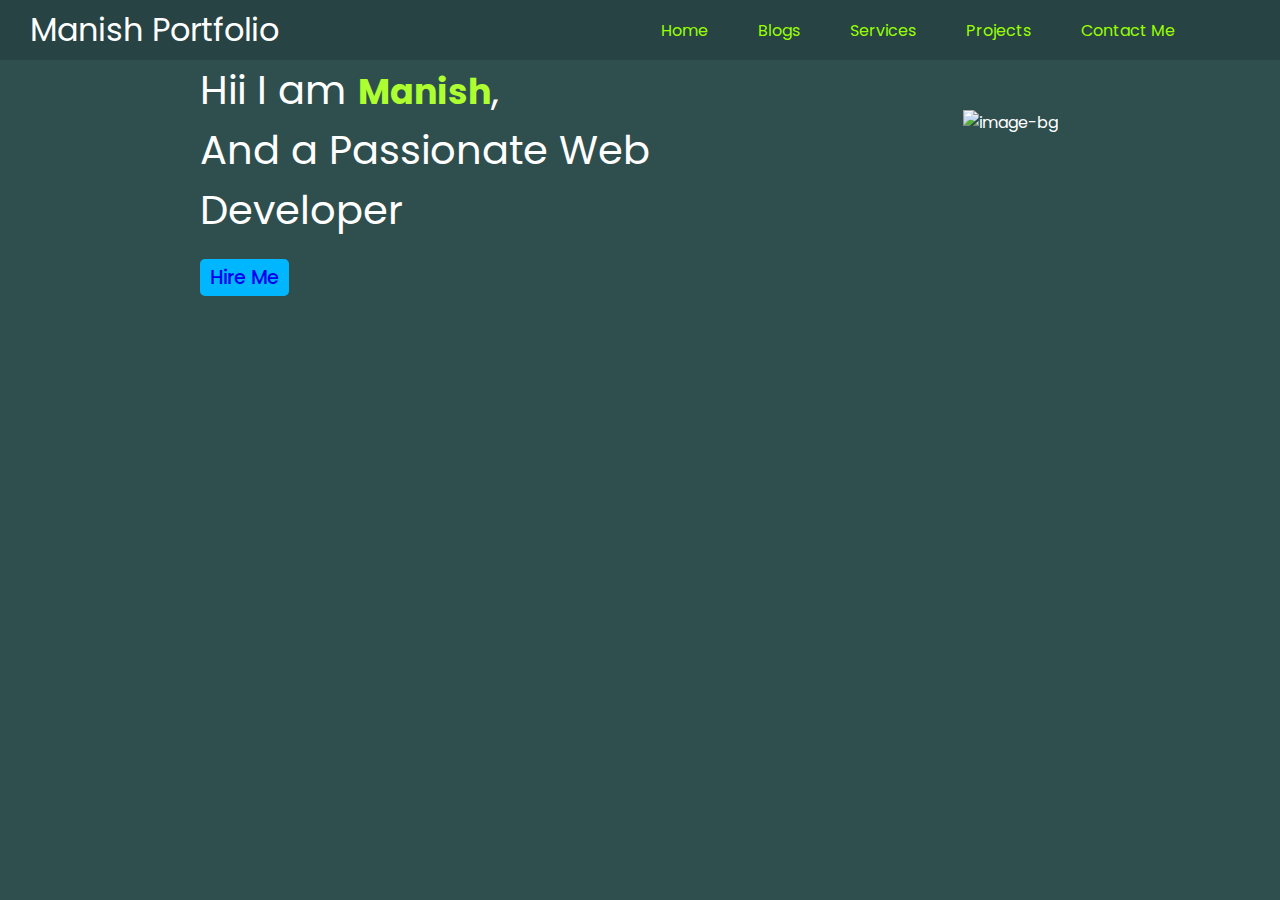
==== index.html @ 9d768dcd "Uploading Portfolio website project" ====
<!DOCTYPE html>
<html lang="en">
  <head>
    <meta charset="UTF-8" />
    <meta http-equiv="X-UA-Compatible" content="IE=edge" />
    <meta name="viewport" content="width=device-width, initial-scale=1.0" />
    <title>Manish | Web developer - Programmer</title>

    <!-- stylesheet  -->
    <link rel="stylesheet" href="style.css" />
  </head>
  <body>
    <header>
      <nav class="navbar">
        <div class="left">Manish Portfolio</div>
        <div class="right">
          <ul>
            <li><a href="#">Home</a></li>
            <li><a href="#" target="_self">Blogs</a></li>
            <li><a href="services.html" target="_self">Services</a></li>
            <li><a href="projects.html" target="_self">Projects</a></li>
            <li><a href="#" target="_self">Contact Me</a></li>
          </ul>
        </div>
      </nav>
    </header>
    <main>
      <section class="first-section">
        <div class="leftSection">
          <div>Hii I am <span id="green">Manish</span>,</div>
          <div>And a Passionate Web Developer</div>
          <div class="hire-btn">
            <a href="#" target="_blank" class="hire-me">Hire Me</a>
          </div>
        </div>
        <div class="rightSection">
          <img src="image/bg.png  " alt="image-bg" />
        </div>
      </section>
    </main>
    <script src="main.js"></script>
  </body>
</html>
---- style.css ----
@import url("https://fonts.googleapis.com/css2?family=Nunito:wght@200;300;400;500;600;700;800;900&family=Poppins:wght@200;300;400;500;600;700;800;900&display=swap");
* {
  margin: 0;
  padding: 0;
}
body {
  background-color: #2f4f4f;
  font-family: "Poppins", sans-serif;
  color: white;
}
nav {
  display: flex;
  align-items: center;
  justify-content: space-between;
  height: 60px;
  background-color: #274343;
}
nav ul {
  display: flex;
  list-style: none;
}
nav ul li a {
  list-style-type: none;
  margin: 0 25px;
  color: #99ff00;
  text-decoration: none;
}

nav ul li a:hover {
  border-bottom: 2px solid #fff;
}

.left {
  font-size: 2rem;
  color: #ffffff;
  margin-left: 30px;
}
.right {
  margin-right: 80px;
}
.first-section {
  display: flex;
  justify-content: space-between;
}
.first-section div {
  width: 100%;
}

.leftSection {
  align-items: center;
  margin: auto 0 auto 200px;
}
.leftSection div {
  font-size: 2.5rem;
  color: #ffffff;
}

#green {
  color: greenyellow;
  font-size: 35px;
  font-weight: 700;
}

#ind {
  font-weight: bold;
}

.rightSection {
  align-items: center;
  text-align: center;
}

.rightSection img {
  width: 60%;
  margin-top: 50px;
}
.hire-me {
  font-size: 1.2rem;
  font-family: "Poppins", sans-serif;
  background-color: #00b7ff;
  border: none;
  border-radius: 5px;
  padding: 5px 10px;
  font-weight: 500;
  text-decoration: none;
}

.hire-me:hover {
  background-color: transparent;
  border: 2px solid #000000;
  color: #00b7ff;
  cursor: pointer;
}
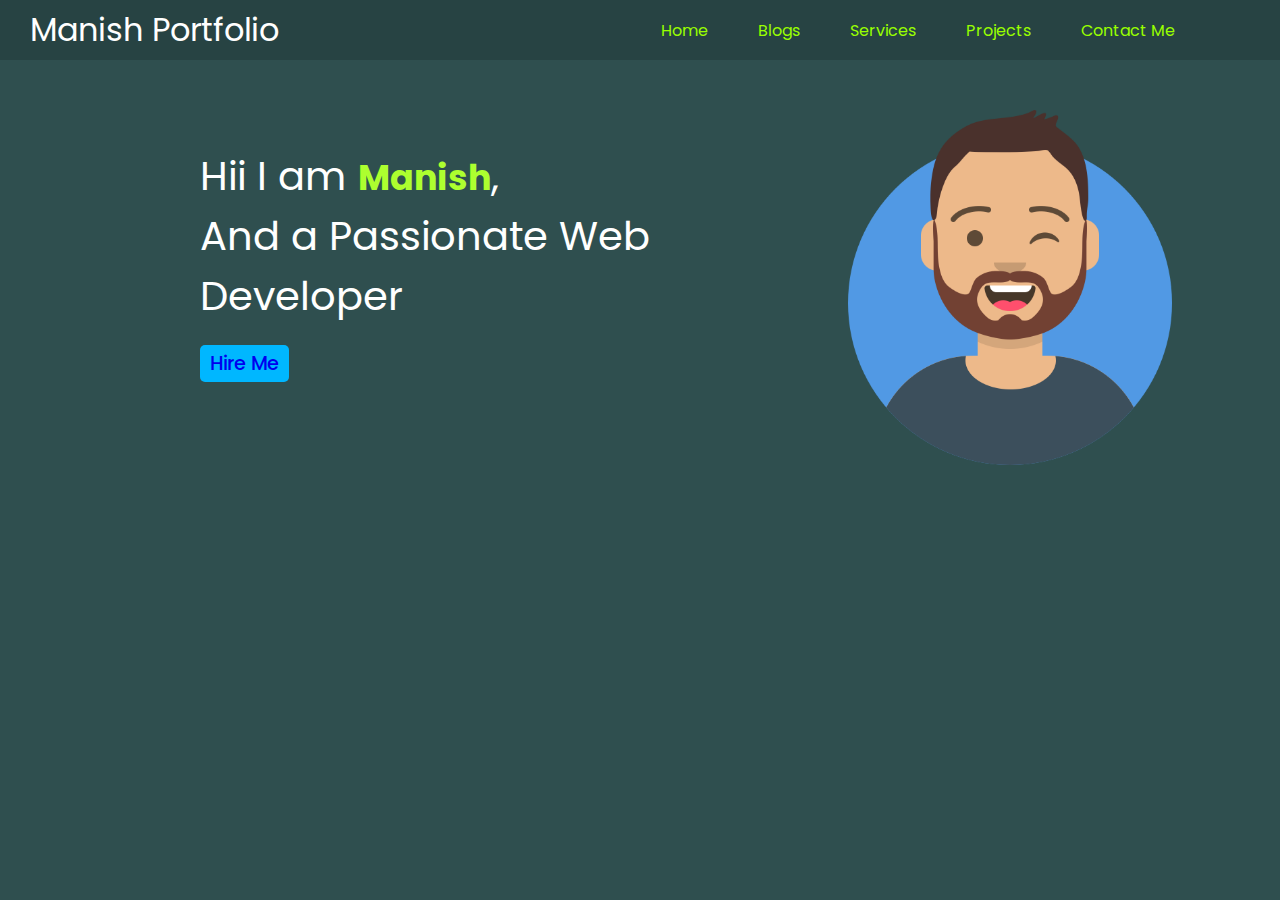
==== commit 893440c9: "Update index.html" ====
--- a/index.html
+++ b/index.html
@@ -19,7 +19,7 @@
             <li><a href="#" target="_self">Blogs</a></li>
             <li><a href="services.html" target="_self">Services</a></li>
             <li><a href="projects.html" target="_self">Projects</a></li>
-            <li><a href="#" target="_self">Contact Me</a></li>
+            <li><a href="contact.html" target="_self">Contact Me</a></li>
           </ul>
         </div>
       </nav>
@@ -34,7 +34,7 @@
           </div>
         </div>
         <div class="rightSection">
-          <img src="image/bg.png  " alt="image-bg" />
+          <img src="bg.png  " alt="image-bg" />
         </div>
       </section>
     </main>
